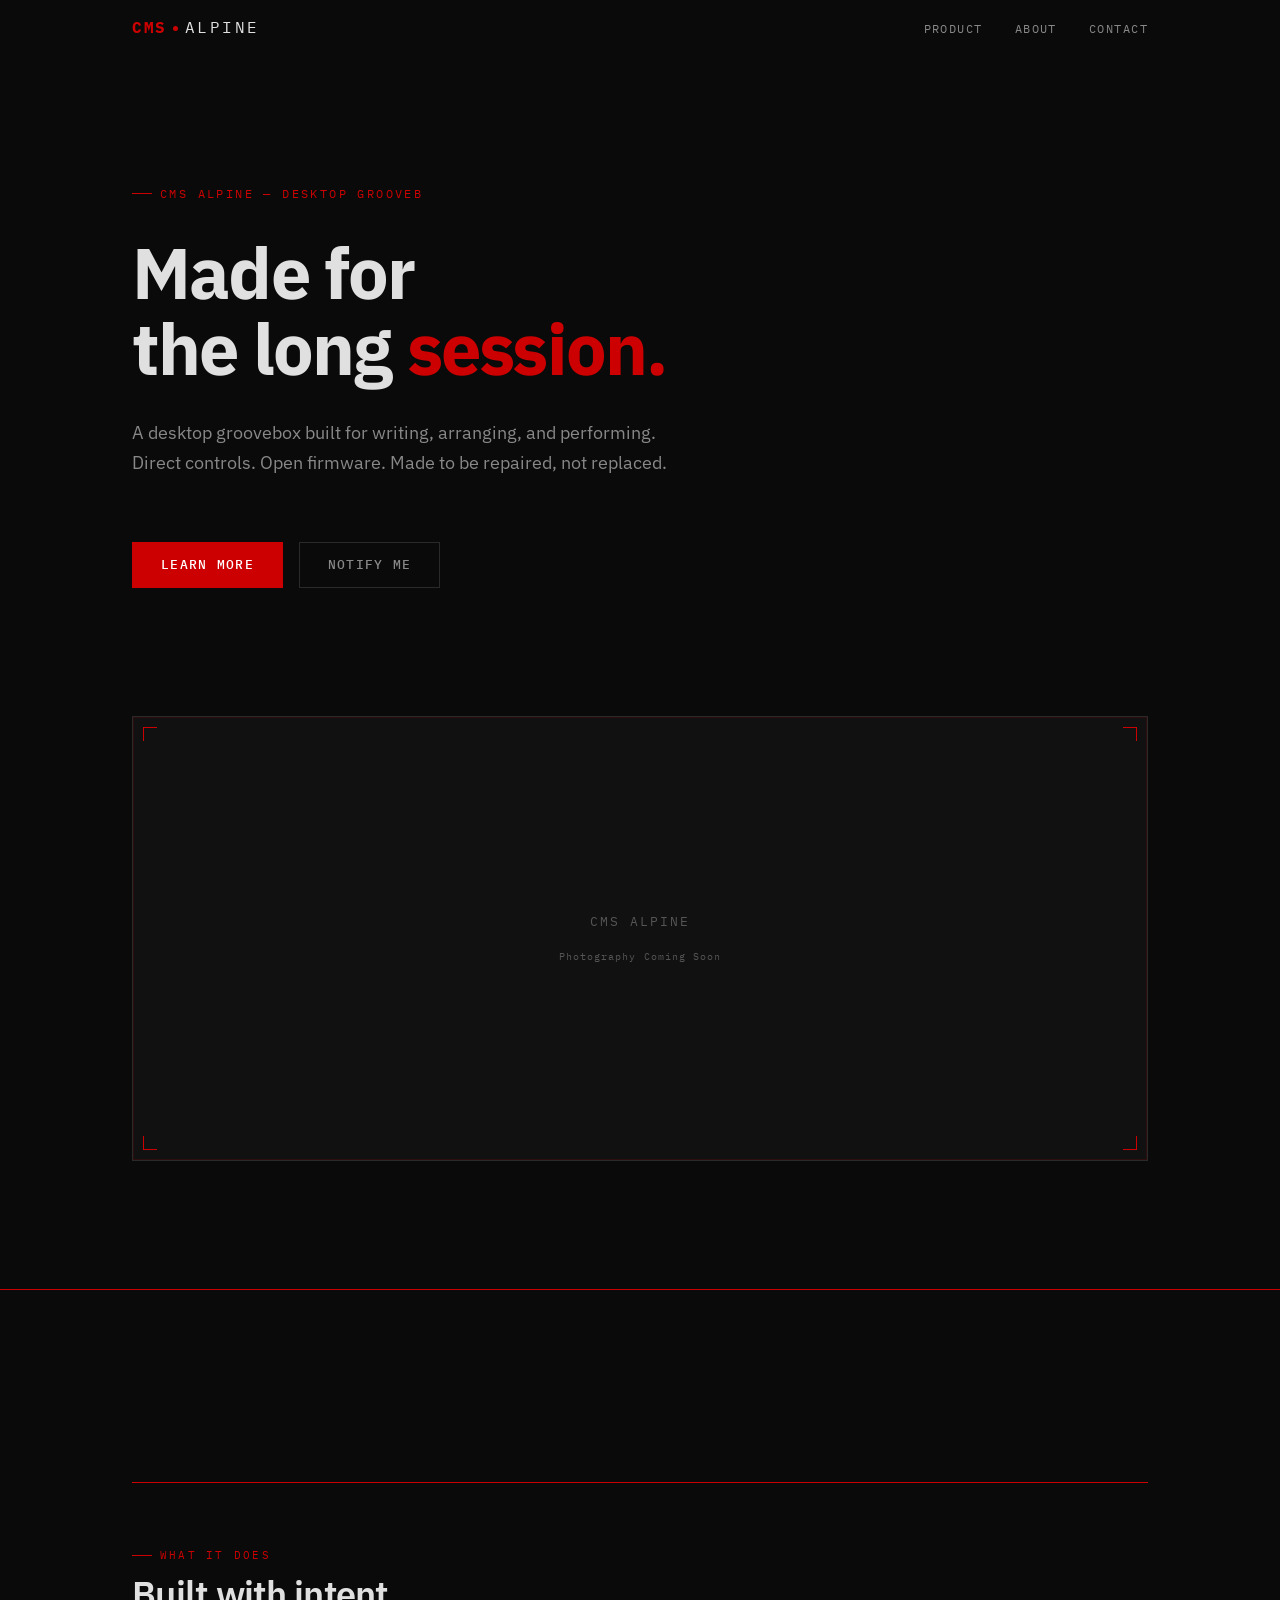
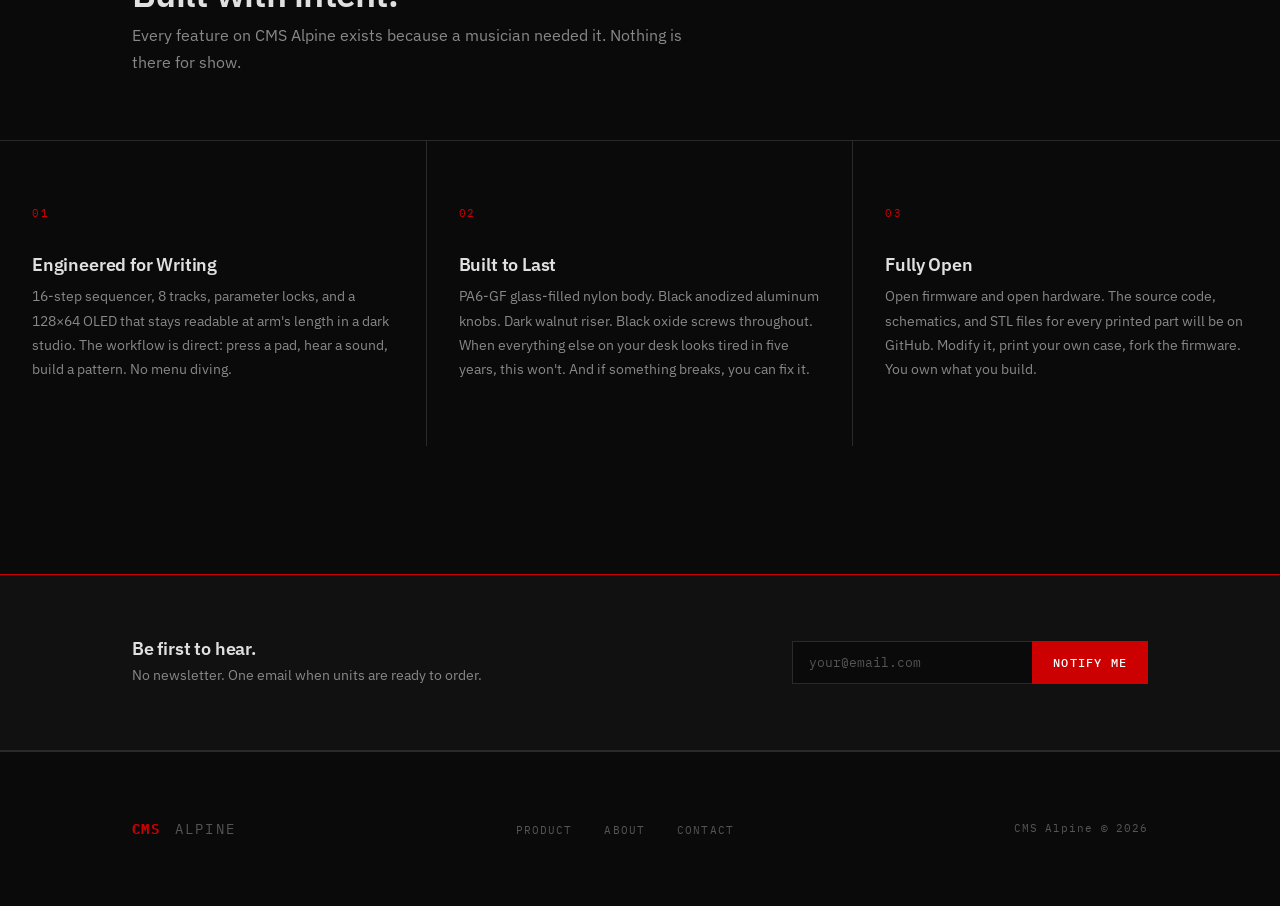
==== index.html @ 75db3d7e "Initial website" ====
<!DOCTYPE html>
<html lang="en">
<head>
  <meta charset="UTF-8">
  <meta name="viewport" content="width=device-width, initial-scale=1.0">
  <meta name="description" content="CMS Alpine — A desktop groovebox built for writing, arranging, and performing. Open firmware. Built to last.">
  <meta property="og:title" content="CMS Alpine">
  <meta property="og:description" content="Made for the long session. A desktop groovebox built without compromise.">
  <meta property="og:type" content="website">
  <title>CMS Alpine — Made for the Long Session</title>
  <link rel="preconnect" href="https://fonts.googleapis.com">
  <link rel="preconnect" href="https://fonts.gstatic.com" crossorigin>
  <link href="https://fonts.googleapis.com/css2?family=IBM+Plex+Mono:wght@400;500;700&family=IBM+Plex+Sans:wght@400;500;600;700&display=swap" rel="stylesheet">
  <link rel="stylesheet" href="css/style.css">
</head>
<body class="page-body">

  <!-- ======================================================
       NAV
  ====================================================== -->
  <nav class="nav" role="navigation" aria-label="Main navigation">
    <div class="nav__inner">
      <a href="index.html" class="nav__brand" aria-label="CMS Alpine home">
        <span class="nav__cms">CMS</span>
        <span class="nav__dot" aria-hidden="true"></span>
        <span class="nav__alpine">Alpine</span>
      </a>

      <ul class="nav__links" role="list">
        <li><a href="product.html">Product</a></li>
        <li><a href="about.html">About</a></li>
        <li><a href="product.html#notify">Contact</a></li>
      </ul>

      <button class="nav__toggle" aria-label="Toggle navigation" aria-expanded="false">
        <span></span>
        <span></span>
        <span></span>
      </button>
    </div>
  </nav>

  <!-- ======================================================
       HERO
  ====================================================== -->
  <section class="hero" aria-labelledby="hero-headline">
    <div class="hero__inner">

      <span
        class="hero__label hero__label--type"
        data-text="CMS Alpine — Desktop Groovebox"
        style="visibility: hidden;"
        aria-label="CMS Alpine — Desktop Groovebox"
      >CMS Alpine — Desktop Groovebox</span>

      <h1 class="hero__headline" id="hero-headline">
        Made for<br>the long <em>session.</em>
      </h1>

      <p class="hero__subhead">
        A desktop groovebox built for writing, arranging, and performing.
        Direct controls. Open firmware. Made to be repaired, not replaced.
      </p>

      <div class="hero__actions">
        <a href="product.html" class="btn btn--primary">Learn More</a>
        <a href="product.html#notify" class="btn btn--ghost">Notify Me</a>
      </div>

      <!-- Product render placeholder -->
      <div class="render-placeholder render-placeholder--hero hero__render" role="img" aria-label="CMS Alpine product render — photography coming soon">
        <span class="render-placeholder__corner render-placeholder__corner--tl" aria-hidden="true"></span>
        <span class="render-placeholder__corner render-placeholder__corner--tr" aria-hidden="true"></span>
        <span class="render-placeholder__corner render-placeholder__corner--bl" aria-hidden="true"></span>
        <span class="render-placeholder__corner render-placeholder__corner--br" aria-hidden="true"></span>
        <span class="render-placeholder__label">CMS Alpine</span>
        <span class="render-placeholder__sublabel">Photography Coming Soon</span>
      </div>

    </div>
  </section>

  <!-- ======================================================
       FEATURE PILLARS
  ====================================================== -->
  <section class="section" aria-labelledby="pillars-heading">
    <div class="container">

      <hr class="rule-red" aria-hidden="true">

      <div class="section-header">
        <span class="section-header__tag" aria-hidden="true">What it does</span>
        <h2 class="section-header__title" id="pillars-heading">Built with intent.</h2>
        <p class="section-header__body">
          Every feature on CMS Alpine exists because a musician needed it.
          Nothing is there for show.
        </p>
      </div>

    </div>

    <div class="pillars" role="list">

      <article class="pillar" role="listitem">
        <span class="pillar__number" aria-hidden="true">01</span>
        <h3 class="pillar__title">Engineered for Writing</h3>
        <p class="pillar__body">
          16-step sequencer, 8 tracks, parameter locks, and a 128×64 OLED that stays
          readable at arm's length in a dark studio. The workflow is direct: press a pad,
          hear a sound, build a pattern. No menu diving.
        </p>
      </article>

      <article class="pillar" role="listitem">
        <span class="pillar__number" aria-hidden="true">02</span>
        <h3 class="pillar__title">Built to Last</h3>
        <p class="pillar__body">
          PA6-GF glass-filled nylon body. Black anodized aluminum knobs. Dark walnut riser.
          Black oxide screws throughout. When everything else on your desk looks tired in
          five years, this won't. And if something breaks, you can fix it.
        </p>
      </article>

      <article class="pillar" role="listitem">
        <span class="pillar__number" aria-hidden="true">03</span>
        <h3 class="pillar__title">Fully Open</h3>
        <p class="pillar__body">
          Open firmware and open hardware. The source code, schematics,
          and STL files for every printed part will be on GitHub.
          Modify it, print your own case, fork the firmware.
          You own what you build.
        </p>
      </article>

    </div>

  </section>

  <!-- ======================================================
       NOTIFY TEASER (bottom of index)
  ====================================================== -->
  <section class="notify-bar" aria-labelledby="notify-index-heading">
    <div class="notify-bar__inner">
      <div class="notify-bar__copy">
        <h3 id="notify-index-heading">Be first to hear.</h3>
        <p>No newsletter. One email when units are ready to order.</p>
      </div>
      <form class="notify-form" action="#" method="post" aria-label="Email notification signup">
        <label for="notify-email-index" class="visually-hidden">Email address</label>
        <input
          type="email"
          id="notify-email-index"
          class="notify-form__input"
          placeholder="your@email.com"
          autocomplete="email"
          required
        >
        <button type="submit" class="notify-form__btn">Notify Me</button>
      </form>
    </div>
  </section>

  <!-- ======================================================
       FOOTER
  ====================================================== -->
  <footer class="footer" role="contentinfo">
    <div class="footer__inner">
      <div class="footer__brand">
        <span class="footer__cms">CMS</span>
        <span class="footer__alpine">&nbsp;Alpine</span>
      </div>

      <ul class="footer__links" role="list">
        <li><a href="product.html">Product</a></li>
        <li><a href="about.html">About</a></li>
        <li><a href="product.html#notify">Contact</a></li>
      </ul>

      <p class="footer__copy">CMS Alpine &copy; 2026</p>
    </div>
  </footer>

  <script src="js/main.js"></script>
</body>
</html>
---- css/style.css ----
/* ============================================================
   CMS Alpine — Website Stylesheet
   Design: Hana (typography/panel) + Lena (UI/UX)

   System: IBM Plex Sans / IBM Plex Mono
   Palette: #0a0a0a bg / #e0e0e0 primary / #888 secondary / #CC0000 accent
   Principle: No gradients. No shadows. No rounded corners. Sharp edges.
   ============================================================ */

/* --- Reset & Base ------------------------------------------ */

*, *::before, *::after {
  box-sizing: border-box;
  margin: 0;
  padding: 0;
}

:root {
  --bg:          #0a0a0a;
  --bg-raised:   #111111;
  --bg-surface:  #181818;
  --text-primary: #e0e0e0;
  --text-secondary: #888888;
  --text-dim:    #555555;
  --accent:      #CC0000;
  --accent-dim:  #8a0000;
  --border:      #2a2a2a;
  --border-subtle: #1e1e1e;

  --font-sans: 'IBM Plex Sans', 'Helvetica Neue', Arial, sans-serif;
  --font-mono: 'IBM Plex Mono', 'Courier New', monospace;

  --spacing-xs:  0.25rem;
  --spacing-sm:  0.5rem;
  --spacing-md:  1rem;
  --spacing-lg:  2rem;
  --spacing-xl:  4rem;
  --spacing-2xl: 8rem;

  --max-width: 1080px;
  --nav-height: 56px;
}

html {
  font-size: 16px;
  scroll-behavior: smooth;
  -webkit-font-smoothing: antialiased;
  -moz-osx-font-smoothing: grayscale;
}

body {
  background-color: var(--bg);
  color: var(--text-primary);
  font-family: var(--font-sans);
  font-size: 1rem;
  line-height: 1.6;
  min-height: 100vh;
}

/* --- Typography -------------------------------------------- */

h1, h2, h3, h4, h5, h6 {
  font-family: var(--font-sans);
  font-weight: 600;
  line-height: 1.15;
  letter-spacing: -0.01em;
  color: var(--text-primary);
}

h1 { font-size: clamp(2rem, 5vw, 3.5rem); }
h2 { font-size: clamp(1.5rem, 3vw, 2.25rem); }
h3 { font-size: 1.25rem; }
h4 { font-size: 1rem; font-weight: 600; letter-spacing: 0.08em; text-transform: uppercase; }

p {
  color: var(--text-secondary);
  max-width: 62ch;
}

p + p {
  margin-top: var(--spacing-md);
}

a {
  color: var(--text-primary);
  text-decoration: none;
  transition: color 0.15s ease;
}

a:hover {
  color: var(--accent);
}

strong {
  color: var(--text-primary);
  font-weight: 600;
}

code, .mono {
  font-family: var(--font-mono);
  font-size: 0.875em;
  color: var(--text-secondary);
}

/* --- Layout helpers --------------------------------------- */

.container {
  width: 100%;
  max-width: var(--max-width);
  margin: 0 auto;
  padding: 0 var(--spacing-lg);
}

.section {
  padding: var(--spacing-2xl) 0;
}

.section + .section {
  border-top: 1px solid var(--accent);
}

/* Red rule divider — used inline as a block element */
.rule-red {
  display: block;
  width: 100%;
  height: 1px;
  background-color: var(--accent);
  border: none;
  margin: var(--spacing-xl) 0;
}

.rule-subtle {
  display: block;
  width: 100%;
  height: 1px;
  background-color: var(--border);
  border: none;
  margin: var(--spacing-xl) 0;
}

/* --- Navigation ------------------------------------------- */

.nav {
  position: fixed;
  top: 0;
  left: 0;
  right: 0;
  height: var(--nav-height);
  background-color: var(--bg);
  border-bottom: 1px solid var(--border);
  z-index: 100;
  display: flex;
  align-items: center;
}

.nav__inner {
  width: 100%;
  max-width: var(--max-width);
  margin: 0 auto;
  padding: 0 var(--spacing-lg);
  display: flex;
  align-items: center;
  justify-content: space-between;
}

.nav__brand {
  display: flex;
  align-items: baseline;
  gap: 0.35rem;
  text-decoration: none;
}

.nav__cms {
  font-family: var(--font-mono);
  font-size: 1rem;
  font-weight: 700;
  letter-spacing: 0.1em;
  color: var(--accent);
}

.nav__dot {
  width: 5px;
  height: 5px;
  background-color: var(--accent);
  border-radius: 50%;
  display: inline-block;
  position: relative;
  top: -2px;
  margin: 0 1px;
}

.nav__alpine {
  font-family: var(--font-mono);
  font-size: 1rem;
  font-weight: 400;
  letter-spacing: 0.15em;
  color: var(--text-primary);
  text-transform: uppercase;
}

.nav__links {
  display: flex;
  align-items: center;
  gap: var(--spacing-lg);
  list-style: none;
}

.nav__links a {
  font-family: var(--font-mono);
  font-size: 0.75rem;
  letter-spacing: 0.12em;
  text-transform: uppercase;
  color: var(--text-secondary);
  transition: color 0.15s ease;
}

.nav__links a:hover,
.nav__links a.active {
  color: var(--text-primary);
}

/* Mobile nav toggle */
.nav__toggle {
  display: none;
  flex-direction: column;
  gap: 4px;
  background: none;
  border: none;
  cursor: pointer;
  padding: 4px;
}

.nav__toggle span {
  display: block;
  width: 22px;
  height: 1px;
  background-color: var(--text-primary);
  transition: all 0.2s ease;
}

/* Page offset for fixed nav */
.page-body {
  padding-top: var(--nav-height);
}

/* --- Hero ------------------------------------------------- */

.hero {
  min-height: calc(100vh - var(--nav-height));
  display: flex;
  align-items: center;
  padding: var(--spacing-2xl) 0;
  border-bottom: 1px solid var(--accent);
}

.hero__inner {
  width: 100%;
  max-width: var(--max-width);
  margin: 0 auto;
  padding: 0 var(--spacing-lg);
}

.hero__label {
  font-family: var(--font-mono);
  font-size: 0.75rem;
  letter-spacing: 0.2em;
  text-transform: uppercase;
  color: var(--accent);
  margin-bottom: var(--spacing-lg);
  display: flex;
  align-items: center;
  gap: var(--spacing-sm);
}

.hero__label::before {
  content: '';
  display: inline-block;
  width: 20px;
  height: 1px;
  background-color: var(--accent);
}

.hero__headline {
  font-size: clamp(2.25rem, 6vw, 4.5rem);
  font-weight: 700;
  letter-spacing: -0.025em;
  line-height: 1.05;
  color: var(--text-primary);
  margin-bottom: var(--spacing-lg);
  max-width: 14ch;
}

.hero__headline em {
  font-style: normal;
  color: var(--accent);
}

.hero__subhead {
  font-size: 1.125rem;
  color: var(--text-secondary);
  max-width: 52ch;
  line-height: 1.65;
  margin-bottom: var(--spacing-xl);
}

.hero__actions {
  display: flex;
  align-items: center;
  gap: var(--spacing-md);
  flex-wrap: wrap;
  margin-bottom: var(--spacing-2xl);
}

.hero__render {
  margin-top: var(--spacing-xl);
}

/* --- Buttons ---------------------------------------------- */

.btn {
  display: inline-flex;
  align-items: center;
  justify-content: center;
  gap: var(--spacing-sm);
  padding: 0.75rem 1.75rem;
  font-family: var(--font-mono);
  font-size: 0.8rem;
  font-weight: 500;
  letter-spacing: 0.1em;
  text-transform: uppercase;
  text-decoration: none;
  border: 1px solid transparent;
  cursor: pointer;
  transition: background-color 0.15s ease, color 0.15s ease, border-color 0.15s ease;
  /* No border-radius. Sharp corners. ThinkPad discipline. */
}

.btn--primary {
  background-color: var(--accent);
  color: #ffffff;
  border-color: var(--accent);
}

.btn--primary:hover {
  background-color: var(--accent-dim);
  border-color: var(--accent-dim);
  color: #ffffff;
}

.btn--ghost {
  background-color: transparent;
  color: var(--text-secondary);
  border-color: var(--border);
}

.btn--ghost:hover {
  border-color: var(--text-secondary);
  color: var(--text-primary);
}

.btn--outline-accent {
  background-color: transparent;
  color: var(--accent);
  border-color: var(--accent);
}

.btn--outline-accent:hover {
  background-color: var(--accent);
  color: #ffffff;
}

/* --- Product render placeholder -------------------------- */

.render-placeholder {
  background-color: var(--bg-raised);
  border: 1px solid var(--border);
  display: flex;
  flex-direction: column;
  align-items: center;
  justify-content: center;
  gap: var(--spacing-md);
  position: relative;
  overflow: hidden;
}

.render-placeholder::before {
  content: '';
  position: absolute;
  inset: 0;
  border: 1px solid var(--accent);
  opacity: 0.15;
  pointer-events: none;
}

/* Subtle animated red glow pulse on the border */
.render-placeholder::after {
  content: '';
  position: absolute;
  inset: 0;
  border: 1px solid var(--accent);
  opacity: 0;
  pointer-events: none;
  animation: border-pulse 4s ease-in-out infinite;
}

@keyframes border-pulse {
  0%, 100% { opacity: 0; }
  50% { opacity: 0.25; }
}

.render-placeholder--hero {
  width: 100%;
  aspect-ratio: 16 / 7;
  max-height: 460px;
}

.render-placeholder--large {
  width: 100%;
  aspect-ratio: 16 / 7;
  max-height: 520px;
}

.render-placeholder--gallery {
  aspect-ratio: 4 / 3;
}

.render-placeholder__label {
  font-family: var(--font-mono);
  font-size: 0.8rem;
  letter-spacing: 0.15em;
  text-transform: uppercase;
  color: var(--text-dim);
  text-align: center;
}

.render-placeholder__sublabel {
  font-family: var(--font-mono);
  font-size: 0.65rem;
  letter-spacing: 0.1em;
  color: var(--text-dim);
  text-align: center;
}

/* The three red corner ticks on the placeholder */
.render-placeholder__corner {
  position: absolute;
  width: 14px;
  height: 14px;
}

.render-placeholder__corner--tl { top: 10px; left: 10px; border-top: 1px solid var(--accent); border-left: 1px solid var(--accent); }
.render-placeholder__corner--tr { top: 10px; right: 10px; border-top: 1px solid var(--accent); border-right: 1px solid var(--accent); }
.render-placeholder__corner--bl { bottom: 10px; left: 10px; border-bottom: 1px solid var(--accent); border-left: 1px solid var(--accent); }
.render-placeholder__corner--br { bottom: 10px; right: 10px; border-bottom: 1px solid var(--accent); border-right: 1px solid var(--accent); }

/* --- Feature pillars -------------------------------------- */

.pillars {
  display: grid;
  grid-template-columns: repeat(3, 1fr);
  gap: 0;
  border-top: 1px solid var(--border);
}

.pillar {
  padding: var(--spacing-xl) var(--spacing-lg);
  border-right: 1px solid var(--border);
}

.pillar:last-child {
  border-right: none;
}

.pillar__number {
  font-family: var(--font-mono);
  font-size: 0.7rem;
  letter-spacing: 0.15em;
  color: var(--accent);
  margin-bottom: var(--spacing-lg);
  display: block;
}

.pillar__title {
  font-size: 1.125rem;
  font-weight: 600;
  color: var(--text-primary);
  margin-bottom: var(--spacing-sm);
  letter-spacing: -0.01em;
}

.pillar__body {
  font-size: 0.9rem;
  color: var(--text-secondary);
  line-height: 1.7;
  max-width: none;
}

/* --- Specs table ----------------------------------------- */

.specs-section {
  padding: var(--spacing-xl) 0;
}

.specs-label {
  font-family: var(--font-mono);
  font-size: 0.7rem;
  letter-spacing: 0.2em;
  text-transform: uppercase;
  color: var(--accent);
  margin-bottom: var(--spacing-lg);
  display: flex;
  align-items: center;
  gap: var(--spacing-sm);
}

.specs-label::before {
  content: '';
  display: inline-block;
  width: 20px;
  height: 1px;
  background-color: var(--accent);
}

.specs-table {
  width: 100%;
  border-collapse: collapse;
  border: 1px solid var(--border);
}

.specs-table tr {
  border-bottom: 1px solid var(--border-subtle);
}

.specs-table tr:last-child {
  border-bottom: none;
}

.specs-table th {
  font-family: var(--font-mono);
  font-size: 0.7rem;
  letter-spacing: 0.12em;
  text-transform: uppercase;
  color: var(--text-dim);
  font-weight: 400;
  text-align: left;
  padding: 1rem 1.25rem;
  width: 220px;
  vertical-align: top;
  border-right: 1px solid var(--border-subtle);
  background-color: var(--bg-raised);
}

.specs-table td {
  font-family: var(--font-mono);
  font-size: 0.875rem;
  color: var(--text-primary);
  padding: 1rem 1.25rem;
  vertical-align: top;
}

.specs-table td .spec-note {
  display: block;
  font-size: 0.75rem;
  color: var(--text-dim);
  margin-top: 0.25rem;
}

/* --- Feature blocks -------------------------------------- */

.feature-block {
  display: grid;
  grid-template-columns: 1fr 1fr;
  gap: var(--spacing-xl);
  align-items: start;
  padding: var(--spacing-xl) 0;
  border-bottom: 1px solid var(--border-subtle);
}

.feature-block:last-child {
  border-bottom: none;
}

.feature-block--reverse {
  direction: rtl;
}

.feature-block--reverse > * {
  direction: ltr;
}

.feature-block__tag {
  font-family: var(--font-mono);
  font-size: 0.7rem;
  letter-spacing: 0.15em;
  text-transform: uppercase;
  color: var(--accent);
  margin-bottom: var(--spacing-sm);
  display: block;
}

.feature-block__title {
  font-size: 1.5rem;
  font-weight: 600;
  color: var(--text-primary);
  margin-bottom: var(--spacing-md);
  letter-spacing: -0.02em;
  line-height: 1.2;
}

.feature-block__body {
  font-size: 0.9375rem;
  color: var(--text-secondary);
  line-height: 1.75;
  max-width: none;
}

.feature-block__list {
  list-style: none;
  margin-top: var(--spacing-md);
}

.feature-block__list li {
  font-family: var(--font-mono);
  font-size: 0.8rem;
  color: var(--text-secondary);
  padding: 0.5rem 0;
  border-bottom: 1px solid var(--border-subtle);
  display: flex;
  align-items: center;
  gap: var(--spacing-sm);
}

.feature-block__list li::before {
  content: '—';
  color: var(--accent);
  flex-shrink: 0;
}

.feature-block__list li:last-child {
  border-bottom: none;
}

/* --- Gallery grid ---------------------------------------- */

.gallery-grid {
  display: grid;
  grid-template-columns: repeat(3, 1fr);
  gap: 1px;
  background-color: var(--border);
}

.gallery-grid > * {
  background-color: var(--bg);
}

/* --- Notify / Email form --------------------------------- */

.notify-bar {
  background-color: var(--bg-raised);
  border-top: 1px solid var(--accent);
  border-bottom: 1px solid var(--border);
  padding: var(--spacing-xl) 0;
}

.notify-bar__inner {
  width: 100%;
  max-width: var(--max-width);
  margin: 0 auto;
  padding: 0 var(--spacing-lg);
  display: flex;
  align-items: center;
  justify-content: space-between;
  gap: var(--spacing-xl);
  flex-wrap: wrap;
}

.notify-bar__copy h3 {
  font-size: 1.125rem;
  font-weight: 600;
  color: var(--text-primary);
  margin-bottom: var(--spacing-xs);
}

.notify-bar__copy p {
  font-size: 0.875rem;
  color: var(--text-secondary);
}

.notify-form {
  display: flex;
  gap: 0;
  flex-shrink: 0;
}

.notify-form__input {
  padding: 0.75rem 1rem;
  background-color: var(--bg);
  border: 1px solid var(--border);
  border-right: none;
  color: var(--text-primary);
  font-family: var(--font-mono);
  font-size: 0.8rem;
  width: 240px;
  outline: none;
  transition: border-color 0.15s ease;
}

.notify-form__input::placeholder {
  color: var(--text-dim);
}

.notify-form__input:focus {
  border-color: var(--accent);
}

.notify-form__btn {
  padding: 0.75rem 1.25rem;
  background-color: var(--accent);
  color: #ffffff;
  border: 1px solid var(--accent);
  font-family: var(--font-mono);
  font-size: 0.75rem;
  font-weight: 500;
  letter-spacing: 0.1em;
  text-transform: uppercase;
  cursor: pointer;
  transition: background-color 0.15s ease;
  white-space: nowrap;
}

.notify-form__btn:hover {
  background-color: var(--accent-dim);
}

/* --- About / Story --------------------------------------- */

.story-section {
  max-width: 68ch;
}

.story-lead {
  font-size: 1.25rem;
  color: var(--text-primary);
  line-height: 1.65;
  font-weight: 400;
  margin-bottom: var(--spacing-lg);
  max-width: none;
}

.story-body {
  font-size: 1rem;
  color: var(--text-secondary);
  line-height: 1.8;
  max-width: none;
}

.principles-list {
  list-style: none;
  margin-top: var(--spacing-xl);
  border-top: 1px solid var(--border);
}

.principles-list li {
  display: grid;
  grid-template-columns: 200px 1fr;
  gap: var(--spacing-lg);
  padding: var(--spacing-md) 0;
  border-bottom: 1px solid var(--border-subtle);
  align-items: start;
}

.principles-list li:last-child {
  border-bottom: none;
}

.principles-list .principle-name {
  font-family: var(--font-mono);
  font-size: 0.75rem;
  letter-spacing: 0.1em;
  text-transform: uppercase;
  color: var(--accent);
  padding-top: 0.15rem;
}

.principles-list .principle-desc {
  font-size: 0.9375rem;
  color: var(--text-secondary);
  line-height: 1.65;
}

/* --- Team grid ------------------------------------------- */

.team-grid {
  display: grid;
  grid-template-columns: repeat(auto-fill, minmax(200px, 1fr));
  gap: 0;
  border-top: 1px solid var(--border);
  border-left: 1px solid var(--border);
}

.team-member {
  padding: var(--spacing-lg);
  border-right: 1px solid var(--border);
  border-bottom: 1px solid var(--border);
}

.team-member__role {
  font-family: var(--font-mono);
  font-size: 0.65rem;
  letter-spacing: 0.15em;
  text-transform: uppercase;
  color: var(--accent);
  margin-bottom: var(--spacing-xs);
}

.team-member__name {
  font-size: 1rem;
  font-weight: 600;
  color: var(--text-primary);
  margin-bottom: var(--spacing-xs);
}

.team-member__location {
  font-family: var(--font-mono);
  font-size: 0.75rem;
  color: var(--text-dim);
}

/* --- Section headers ------------------------------------- */

.section-header {
  margin-bottom: var(--spacing-xl);
}

.section-header__tag {
  font-family: var(--font-mono);
  font-size: 0.7rem;
  letter-spacing: 0.2em;
  text-transform: uppercase;
  color: var(--accent);
  margin-bottom: var(--spacing-sm);
  display: flex;
  align-items: center;
  gap: var(--spacing-sm);
}

.section-header__tag::before {
  content: '';
  display: inline-block;
  width: 20px;
  height: 1px;
  background-color: var(--accent);
}

.section-header__title {
  font-size: clamp(1.5rem, 3vw, 2.25rem);
  font-weight: 600;
  color: var(--text-primary);
  letter-spacing: -0.02em;
  margin-bottom: var(--spacing-sm);
}

.section-header__body {
  font-size: 1rem;
  color: var(--text-secondary);
  max-width: 58ch;
  line-height: 1.7;
}

/* --- Footer ---------------------------------------------- */

.footer {
  background-color: var(--bg);
  border-top: 1px solid var(--border);
  padding: var(--spacing-xl) 0;
}

.footer__inner {
  width: 100%;
  max-width: var(--max-width);
  margin: 0 auto;
  padding: 0 var(--spacing-lg);
  display: flex;
  align-items: center;
  justify-content: space-between;
  flex-wrap: wrap;
  gap: var(--spacing-md);
}

.footer__brand {
  display: flex;
  align-items: baseline;
  gap: 0.3rem;
}

.footer__cms {
  font-family: var(--font-mono);
  font-size: 0.875rem;
  font-weight: 700;
  letter-spacing: 0.1em;
  color: var(--accent);
}

.footer__alpine {
  font-family: var(--font-mono);
  font-size: 0.875rem;
  font-weight: 400;
  letter-spacing: 0.15em;
  color: var(--text-dim);
  text-transform: uppercase;
}

.footer__copy {
  font-family: var(--font-mono);
  font-size: 0.7rem;
  letter-spacing: 0.08em;
  color: var(--text-dim);
}

.footer__links {
  display: flex;
  gap: var(--spacing-lg);
  list-style: none;
}

.footer__links a {
  font-family: var(--font-mono);
  font-size: 0.7rem;
  letter-spacing: 0.1em;
  text-transform: uppercase;
  color: var(--text-dim);
  transition: color 0.15s ease;
}

.footer__links a:hover {
  color: var(--text-secondary);
}

/* --- Page headers (product, about) ----------------------- */

.page-header {
  padding: var(--spacing-xl) 0;
  border-bottom: 1px solid var(--accent);
}

.page-header__tag {
  font-family: var(--font-mono);
  font-size: 0.7rem;
  letter-spacing: 0.2em;
  text-transform: uppercase;
  color: var(--accent);
  margin-bottom: var(--spacing-md);
  display: flex;
  align-items: center;
  gap: var(--spacing-sm);
}

.page-header__tag::before {
  content: '';
  display: inline-block;
  width: 20px;
  height: 1px;
  background-color: var(--accent);
}

.page-header__title {
  font-size: clamp(2rem, 5vw, 3.5rem);
  font-weight: 700;
  letter-spacing: -0.025em;
  line-height: 1.05;
  color: var(--text-primary);
  margin-bottom: var(--spacing-md);
}

.page-header__sub {
  font-size: 1.0625rem;
  color: var(--text-secondary);
  max-width: 56ch;
  line-height: 1.65;
}

/* --- Utility --------------------------------------------- */

.text-accent { color: var(--accent); }
.text-mono { font-family: var(--font-mono); }
.text-secondary { color: var(--text-secondary); }
.text-dim { color: var(--text-dim); }
.text-center { text-align: center; }

/* Horizontal scroll snap for narrow viewports */
.scroll-x {
  overflow-x: auto;
  -webkit-overflow-scrolling: touch;
}

/* Accessible screen-reader-only text */
.visually-hidden {
  position: absolute;
  width: 1px;
  height: 1px;
  padding: 0;
  margin: -1px;
  overflow: hidden;
  clip: rect(0, 0, 0, 0);
  white-space: nowrap;
  border: 0;
}

/* --- Responsive ------------------------------------------ */

@media (max-width: 900px) {
  :root {
    --spacing-xl: 3rem;
    --spacing-2xl: 5rem;
  }

  .pillars {
    grid-template-columns: 1fr;
  }

  .pillar {
    border-right: none;
    border-bottom: 1px solid var(--border);
  }

  .pillar:last-child {
    border-bottom: none;
  }

  .feature-block {
    grid-template-columns: 1fr;
    gap: var(--spacing-lg);
  }

  .feature-block--reverse {
    direction: ltr;
  }

  .gallery-grid {
    grid-template-columns: 1fr 1fr;
  }

  .notify-bar__inner {
    flex-direction: column;
    align-items: flex-start;
    gap: var(--spacing-lg);
  }

  .notify-form {
    width: 100%;
  }

  .notify-form__input {
    flex: 1;
    min-width: 0;
  }

  .principles-list li {
    grid-template-columns: 1fr;
    gap: var(--spacing-sm);
  }
}

@media (max-width: 640px) {
  :root {
    --spacing-2xl: 4rem;
  }

  .nav__links {
    display: none;
    position: fixed;
    top: var(--nav-height);
    left: 0;
    right: 0;
    background-color: var(--bg);
    border-bottom: 1px solid var(--border);
    padding: var(--spacing-lg);
    flex-direction: column;
    align-items: flex-start;
    gap: var(--spacing-lg);
  }

  .nav__links.open {
    display: flex;
  }

  .nav__toggle {
    display: flex;
  }

  .gallery-grid {
    grid-template-columns: 1fr;
  }

  .footer__inner {
    flex-direction: column;
    align-items: flex-start;
  }

  .specs-table th {
    width: 120px;
    font-size: 0.65rem;
  }

  .specs-table td {
    font-size: 0.8rem;
  }
}
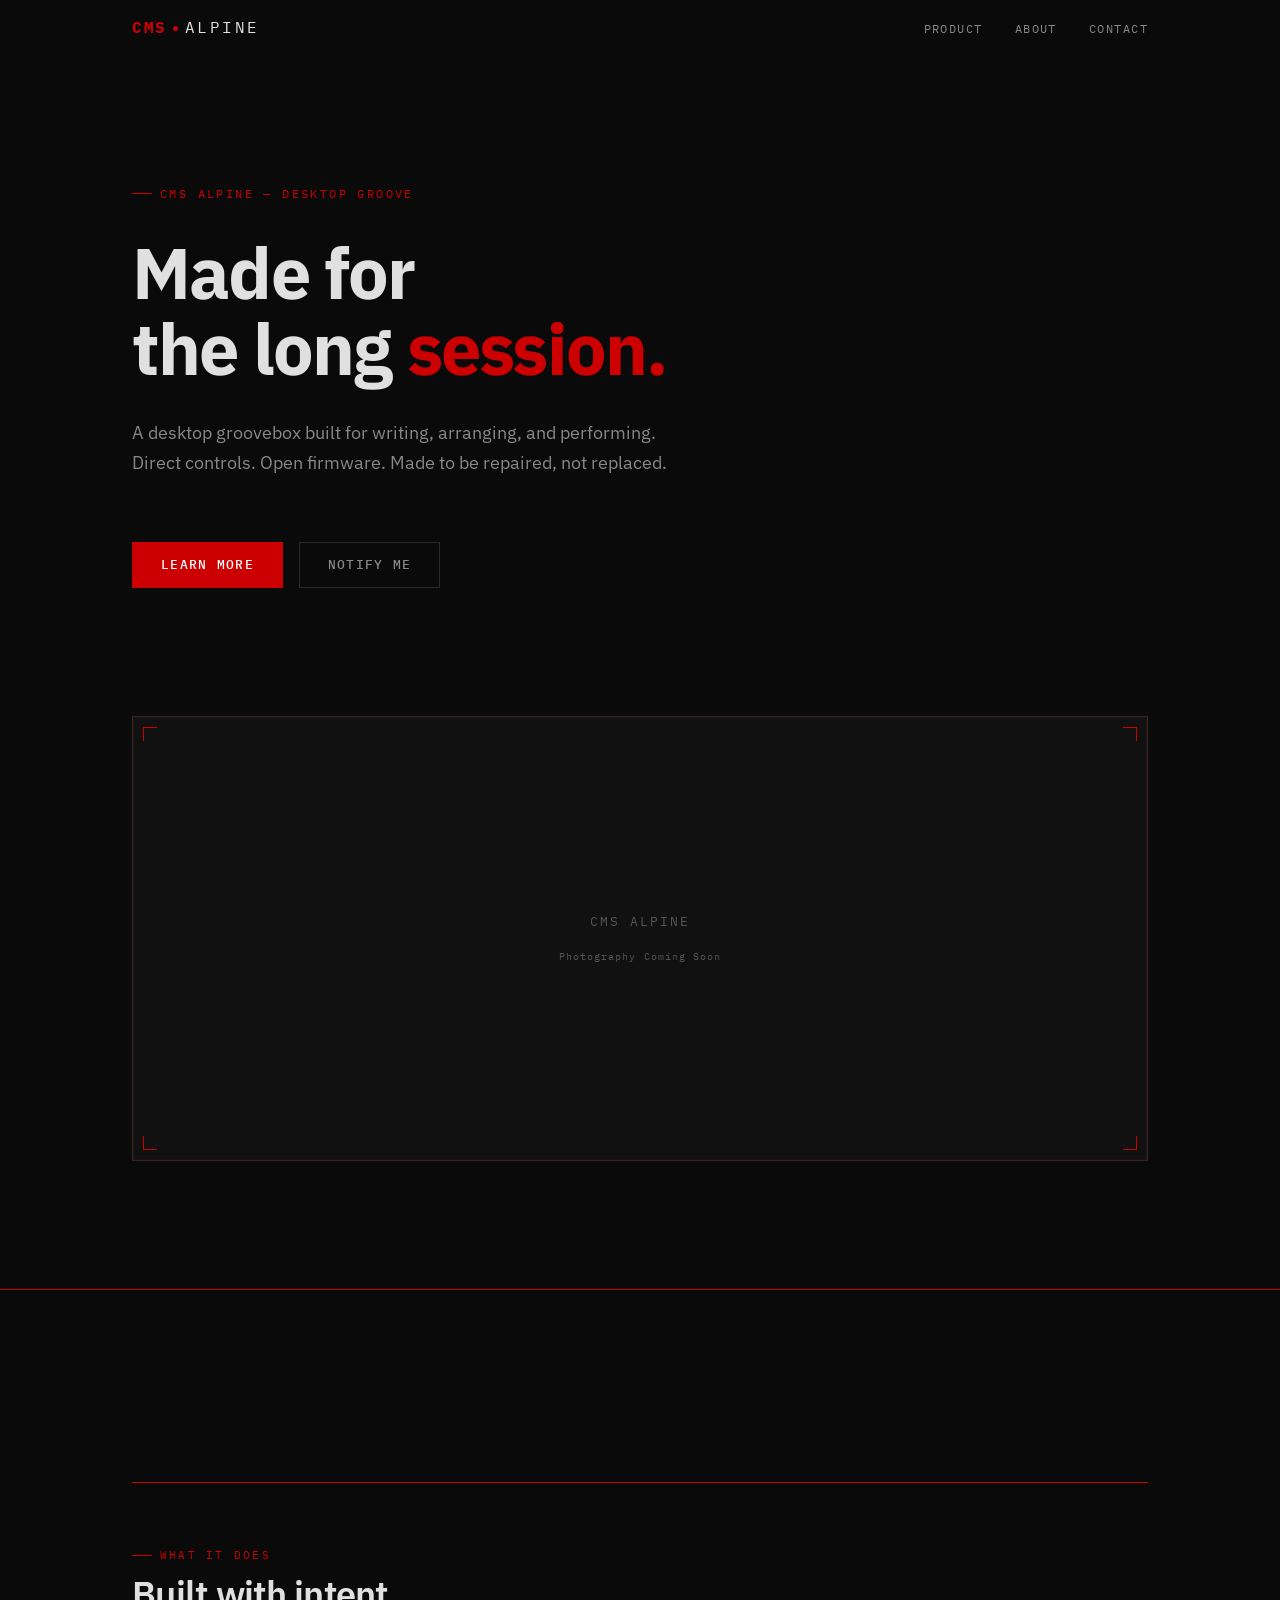
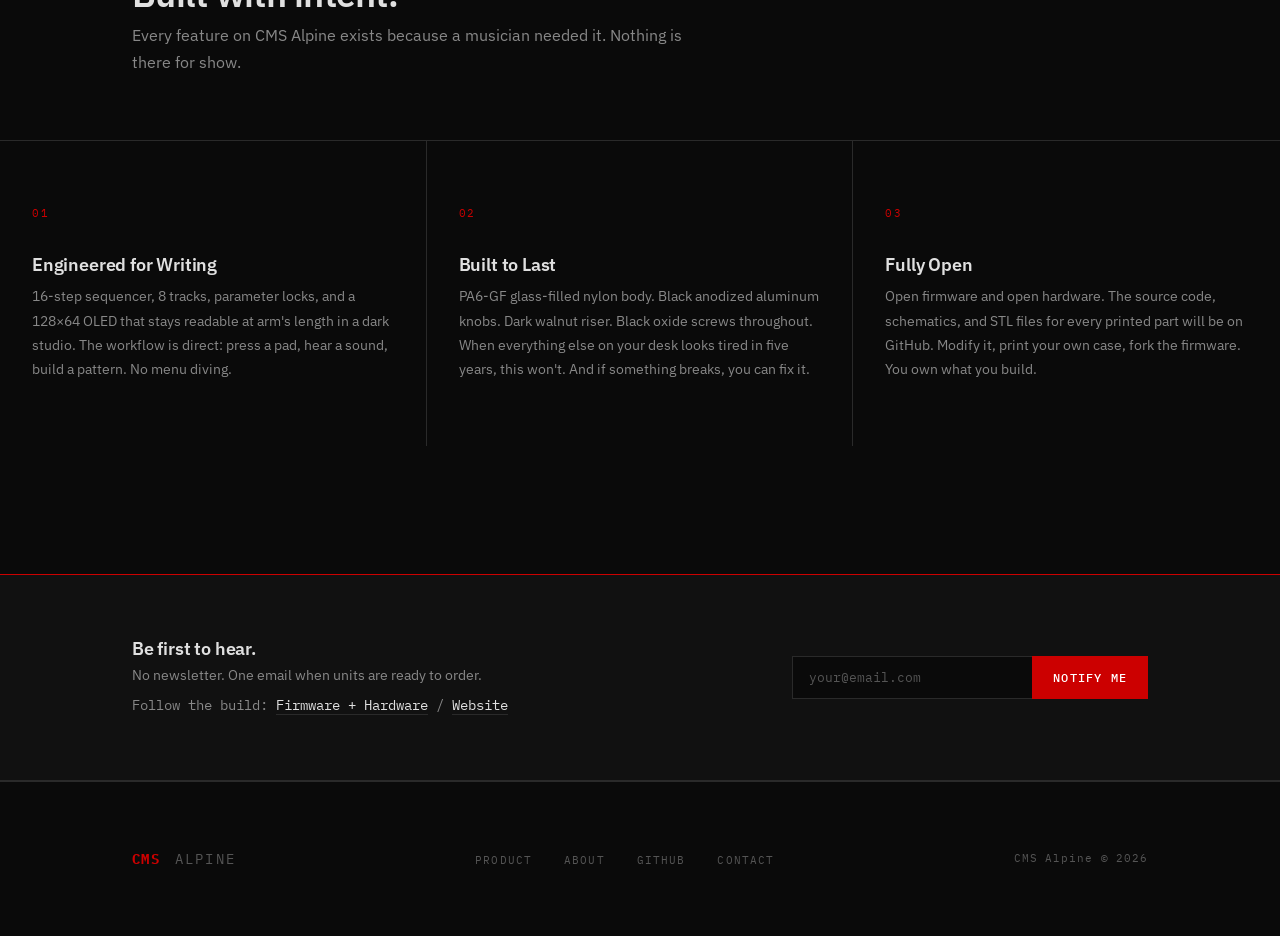
==== commit 0ff6d472: "Add project status section and real GitHub links" ====
--- a/index.html
+++ b/index.html
@@ -144,6 +144,12 @@
       <div class="notify-bar__copy">
         <h3 id="notify-index-heading">Be first to hear.</h3>
         <p>No newsletter. One email when units are ready to order.</p>
+        <p class="notify-bar__meta">
+          Follow the build:
+          <a href="https://github.com/jwalter613/cms-alpine" target="_blank" rel="noopener noreferrer">Firmware + Hardware</a>
+          /
+          <a href="https://github.com/jwalter613/cmsynthesis-website" target="_blank" rel="noopener noreferrer">Website</a>
+        </p>
       </div>
       <form class="notify-form" action="#" method="post" aria-label="Email notification signup">
         <label for="notify-email-index" class="visually-hidden">Email address</label>
@@ -173,6 +179,7 @@
       <ul class="footer__links" role="list">
         <li><a href="product.html">Product</a></li>
         <li><a href="about.html">About</a></li>
+        <li><a href="https://github.com/jwalter613/cms-alpine" target="_blank" rel="noopener noreferrer">GitHub</a></li>
         <li><a href="product.html#notify">Contact</a></li>
       </ul>
 
--- a/css/style.css
+++ b/css/style.css
@@ -653,6 +653,45 @@
   background-color: var(--bg);
 }
 
+/* --- Current progress ------------------------------------- */
+
+.status-grid {
+  display: grid;
+  grid-template-columns: repeat(3, 1fr);
+  gap: 1px;
+  background-color: var(--border);
+}
+
+.status-card {
+  background-color: var(--bg);
+  padding: var(--spacing-lg);
+}
+
+.status-card h3 {
+  font-size: 1rem;
+  margin-bottom: var(--spacing-sm);
+}
+
+.status-list {
+  list-style: none;
+}
+
+.status-list li {
+  font-family: var(--font-mono);
+  font-size: 0.8rem;
+  color: var(--text-secondary);
+  padding: 0.5rem 0;
+  border-bottom: 1px solid var(--border-subtle);
+}
+
+.status-list li:last-child {
+  border-bottom: none;
+}
+
+.status-list a {
+  color: var(--text-primary);
+}
+
 /* --- Notify / Email form --------------------------------- */
 
 .notify-bar {
@@ -684,6 +723,22 @@
 .notify-bar__copy p {
   font-size: 0.875rem;
   color: var(--text-secondary);
+}
+
+.notify-bar__meta {
+  margin-top: var(--spacing-sm);
+  font-family: var(--font-mono);
+  font-size: 0.75rem;
+}
+
+.notify-bar__meta a {
+  color: var(--text-primary);
+  border-bottom: 1px solid var(--border);
+}
+
+.notify-bar__meta a:hover {
+  color: var(--accent);
+  border-bottom-color: var(--accent);
 }
 
 .notify-form {
@@ -1038,6 +1093,10 @@
 
   .gallery-grid {
     grid-template-columns: 1fr 1fr;
+  }
+
+  .status-grid {
+    grid-template-columns: 1fr;
   }
 
   .notify-bar__inner {
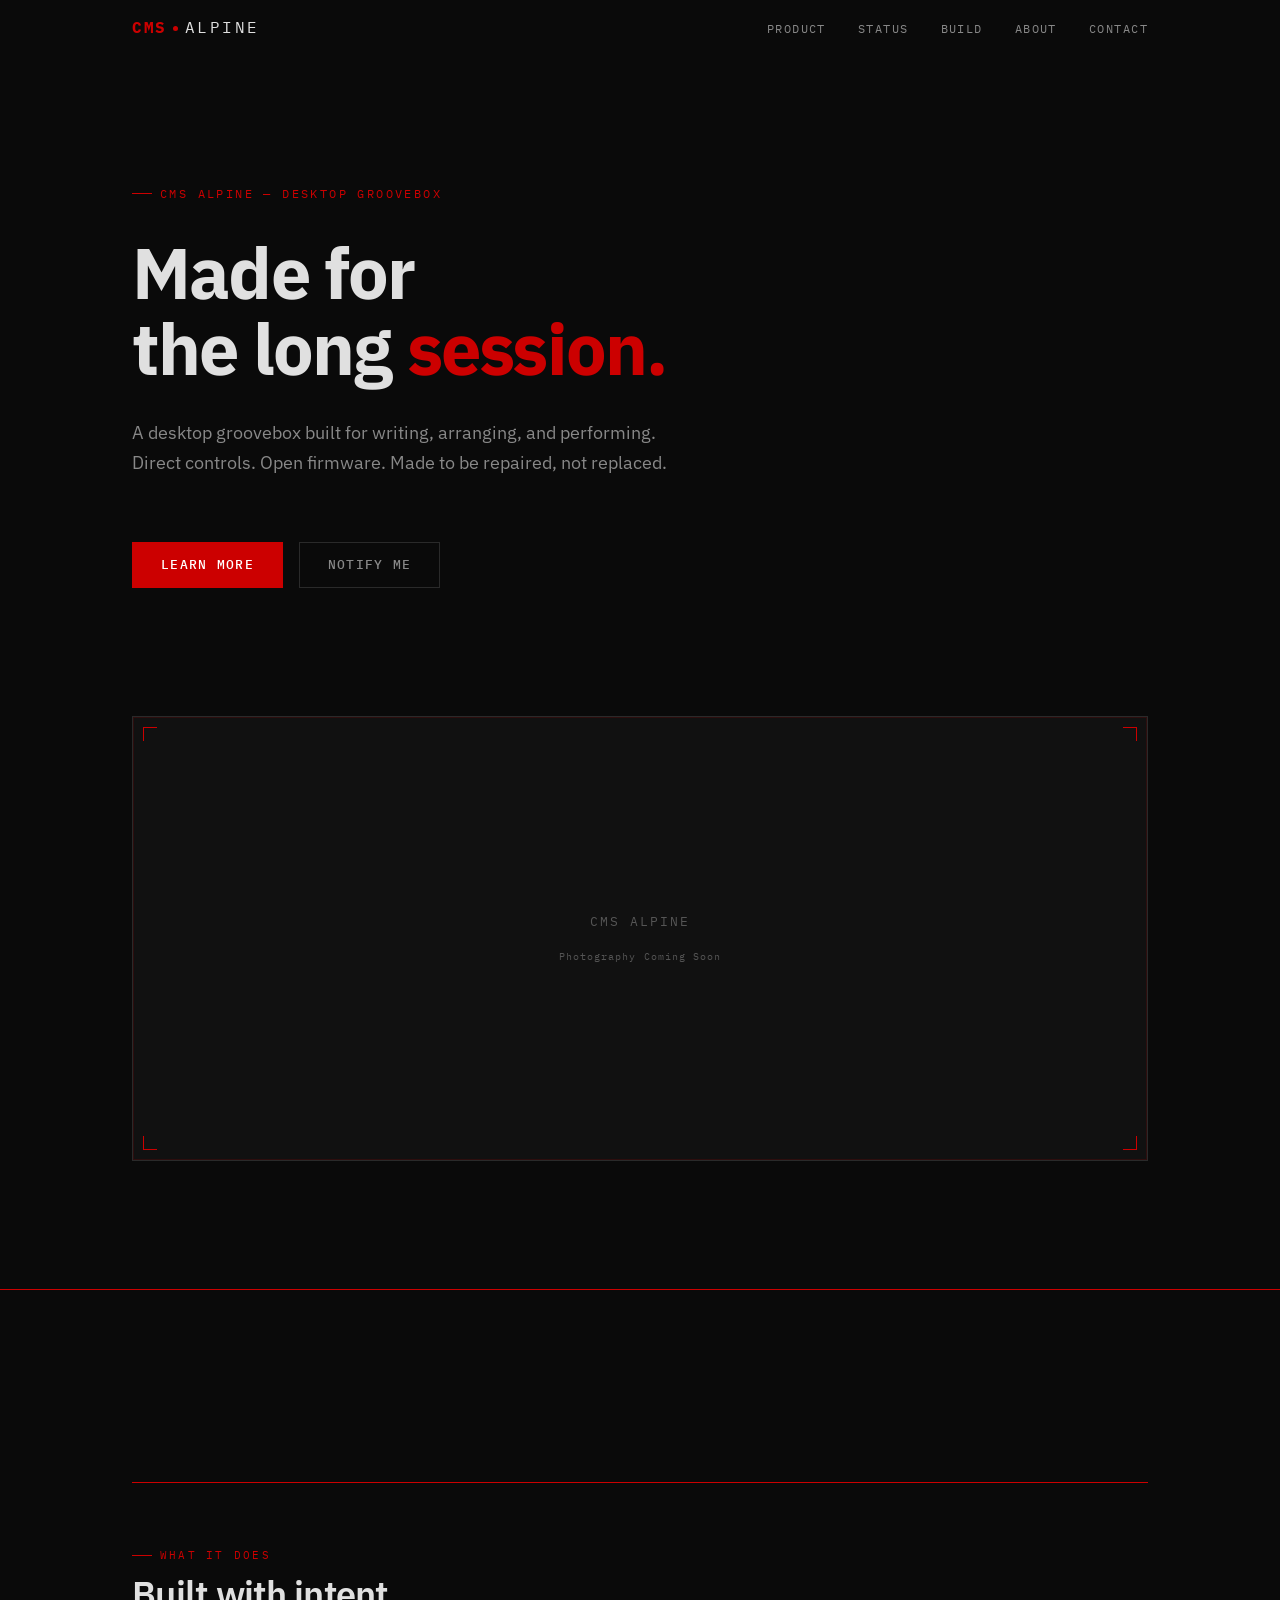
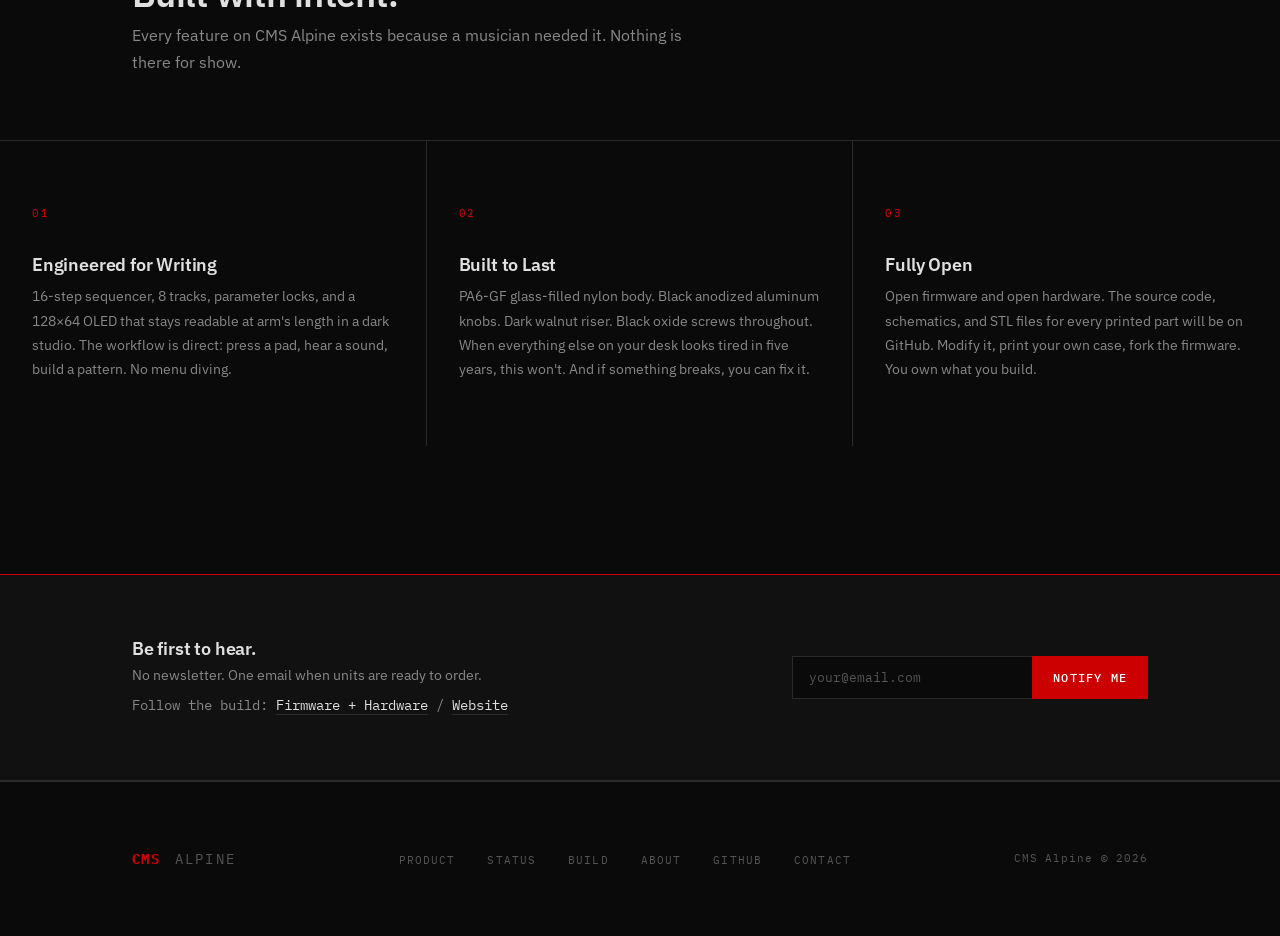
==== commit 8fe9fbff: "Add status and build pages with site-wide navigation links" ====
--- a/index.html
+++ b/index.html
@@ -28,6 +28,8 @@
 
       <ul class="nav__links" role="list">
         <li><a href="product.html">Product</a></li>
+        <li><a href="status.html">Status</a></li>
+        <li><a href="build.html">Build</a></li>
         <li><a href="about.html">About</a></li>
         <li><a href="product.html#notify">Contact</a></li>
       </ul>
@@ -178,6 +180,8 @@
 
       <ul class="footer__links" role="list">
         <li><a href="product.html">Product</a></li>
+        <li><a href="status.html">Status</a></li>
+        <li><a href="build.html">Build</a></li>
         <li><a href="about.html">About</a></li>
         <li><a href="https://github.com/jwalter613/cms-alpine" target="_blank" rel="noopener noreferrer">GitHub</a></li>
         <li><a href="product.html#notify">Contact</a></li>
--- a/css/style.css
+++ b/css/style.css
@@ -690,6 +690,52 @@
 
 .status-list a {
   color: var(--text-primary);
+}
+
+.status-badge {
+  display: inline-block;
+  font-family: var(--font-mono);
+  font-size: 0.65rem;
+  letter-spacing: 0.08em;
+  text-transform: uppercase;
+  padding: 0.1rem 0.35rem;
+  margin-right: 0.45rem;
+  border: 1px solid var(--border);
+}
+
+.status-badge--done {
+  color: var(--text-primary);
+  border-color: var(--text-secondary);
+}
+
+.status-badge--doing {
+  color: #ffffff;
+  background-color: var(--accent);
+  border-color: var(--accent);
+}
+
+.status-badge--next {
+  color: var(--text-secondary);
+  border-color: var(--border);
+}
+
+.build-steps {
+  margin-left: 1.15rem;
+  color: var(--text-secondary);
+}
+
+.build-steps li {
+  padding: 0.65rem 0;
+  border-bottom: 1px solid var(--border-subtle);
+}
+
+.build-steps li:last-child {
+  border-bottom: none;
+}
+
+.build-steps strong {
+  display: block;
+  margin-bottom: 0.2rem;
 }
 
 /* --- Notify / Email form --------------------------------- */
